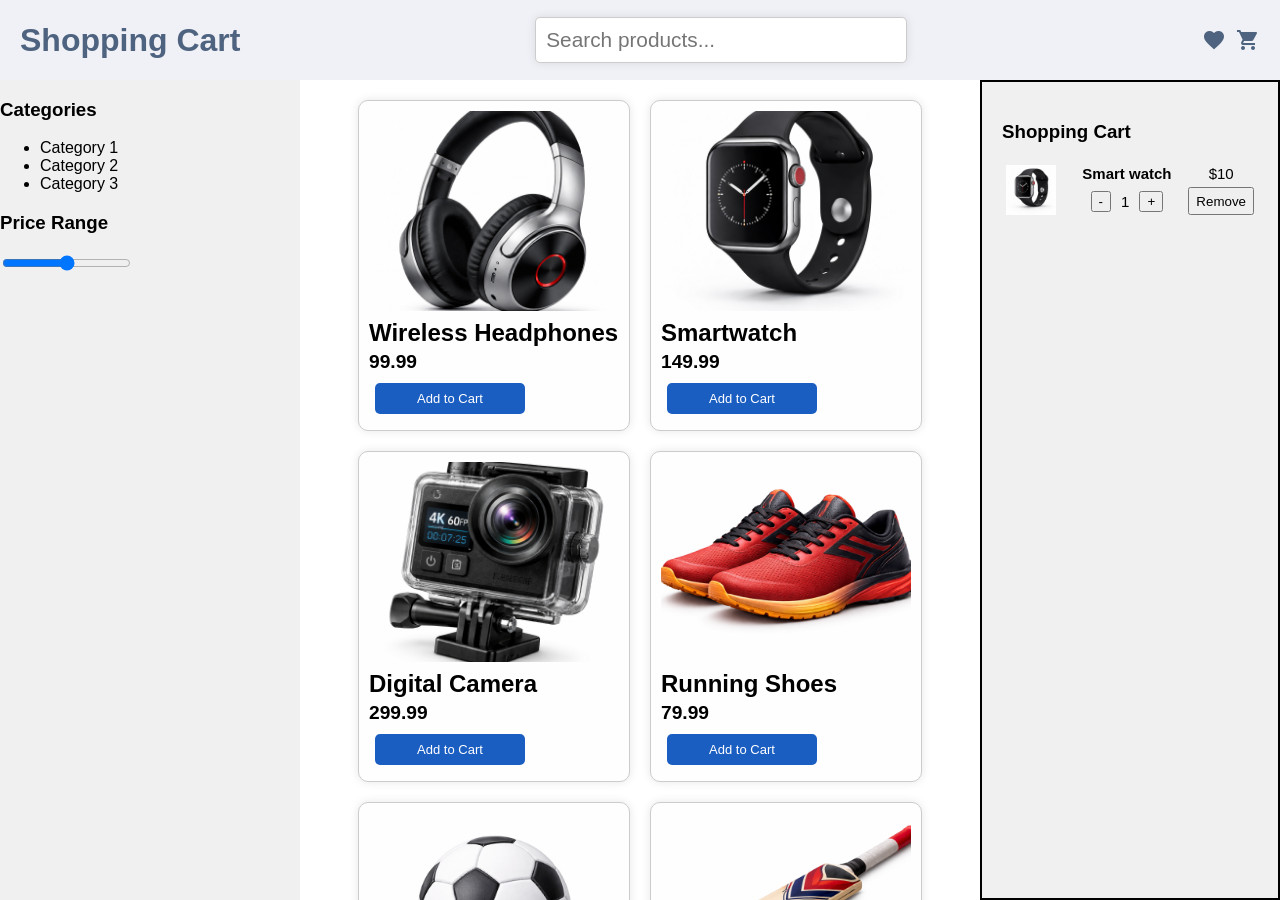
==== tasks/task-5/index.html @ ee0fd47f "loaded json data into html and divided the page into sections" ====
<!doctype html>
<html lang="en">
  <head>
    <meta charset="UTF-8" />
    <meta name="viewport" content="width=device-width, initial-scale=1.0" />
    <title>Shopping cart</title>
    <link rel="stylesheet" href="./style.css" />
    <link
      rel="stylesheet"
      href="https://fonts.googleapis.com/icon?family=Material+Icons"
    />
  </head>
  <body>
    <div class="container">
      <div class="navbar">
        <h1>Shopping Cart</h1>
        <input type="search" placeholder="Search products..." />
        <div class="icon-container">
          <i class="material-icons">favorite</i>
          <i class="material-icons">shopping_cart</i>
        </div>
      </div>
      <div class="sidebar">
        <div class="categories">
          <h3>Categories</h3>
          <ul>
            <li>Category 1</li>
            <li>Category 2</li>
            <li>Category 3</li>
          </ul>
        </div>
        <div class="price-range">
          <h3>Price Range</h3>
          <input type="range" min="0" max="1000" />
        </div>
        <div class="ratings"></div>
      </div>
      <div class="main">
        <!-- template to display products -->
        <!-- <div class="products">
                <div class="card">
                    <img src="./assets/earpods.png" alt="Product 1" height="100px">
                    <h3>Earpods</h3>
                    <p>Price: $10</p>
                    <button>Add to Cart</button>
                </div>
                 -->
      </div>
      <div class="cart">
        <h3>Shopping Cart</h3>
        <div class="cart-items">
          <img src="./assets/smart-watch.png" height="50px" />
          <h3>Smart watch</h3>
          <span>$10</span>
          <div class="buttons-group">
            <button>-</button>
            <span>1</span>
            <button>+</button>
          </div>
          <button class="remove">Remove</button>
        </div>
      </div>
    </div>
    <script type="module" src="./script.js"></script>
  </body>
</html>
---- tasks/task-5/style.css ----
body {
  margin: 0;
  padding: 0;
  font-family: Arial, sans-serif;
}
/* divide the page into sections using grid to .container */
.container {
  display: grid;
  grid-template-columns: 300px 1fr 300px;
  grid-template-rows: 80px 1fr;
  grid-template-areas:
    "navbar navbar navbar"
    "sidebar main cart";
  height: 100vh;
}

.sidebar {
  background-color: #f0f0f0;
  grid-area: sidebar;
}
.main {
  /* background-color: #EFF0F5; */
  background-color: white;
  grid-area: main;
  padding: 20px;
  overflow-y: auto;
}
.cart {
  background-color: #f0f0f0;
  grid-area: cart;
}

/* navbar styling */
.navbar {
  grid-area: navbar;
  display: flex;
  align-items: center;
  justify-content: space-between;
  padding: 10px 20px;
  background-color: #f0f1f6;
  color: #4e637f;
}
.icon-container {
  display: flex;
  gap: 10px;
}
.navbar input {
  padding: 10px;
  width: 30%;
  border: 1px solid #ccc;
  border-radius: 5px;
  font-size: 1.3rem;
  box-shadow: 0 0 10px rgba(0, 0, 0, 0.1);
}

/* main content styling */
.main .products {
  display: flex;
  flex-wrap: wrap;
  justify-content: center;
  gap: 20px;
}
.card {
  border: 1px solid #ccc;
  padding: 10px;
  border-radius: 10px;
  box-shadow: 0 0 10px rgba(0, 0, 0, 0.1);
  background-color: #fefefe;
  width: 250px;
}
.card img {
  width: 100%;
  height: 200px;
  object-fit: cover;
}
.card h3 {
  font-size: 1.5rem;
  margin: 4px 0px;
}
.card p {
  font-size: 1.2rem;
  font-weight: bold;
  margin: 4px 0px;
}
.card button {
  width: 60%;
  /* display: block; */
  margin:6px ;
  padding: 8px 10px;
  background-color:#1b5ec2;
  color: white;
  font-size: 13px;
  border: none;
  border-radius: 5px;

}
.cart{
    border: 2px solid black;
}
.cart {
  background-color: #f0f0f0;
  grid-area: cart;
  padding: 20px;
}
.cart-items {
    /* border: 2px solid black; */
  display: grid;
  grid-template-columns: 1fr 2fr 1fr;
  grid-template-rows: 20px ;
  gap: 2px;
  padding: 4px;
}
.cart-items img {
    grid-row:span 2;
  width: 50px;
  height: 50px;
  object-fit: cover;
}
.cart-items h3{
    margin:0;
    text-align: center;
    font-size: 15px;
}
.cart-items span{
    text-align: center;
    font-size: 15px;
}
.cart-items .buttons-group{
    display: flex;
    justify-content: center;
    align-items: center;
    gap: 10px;
}
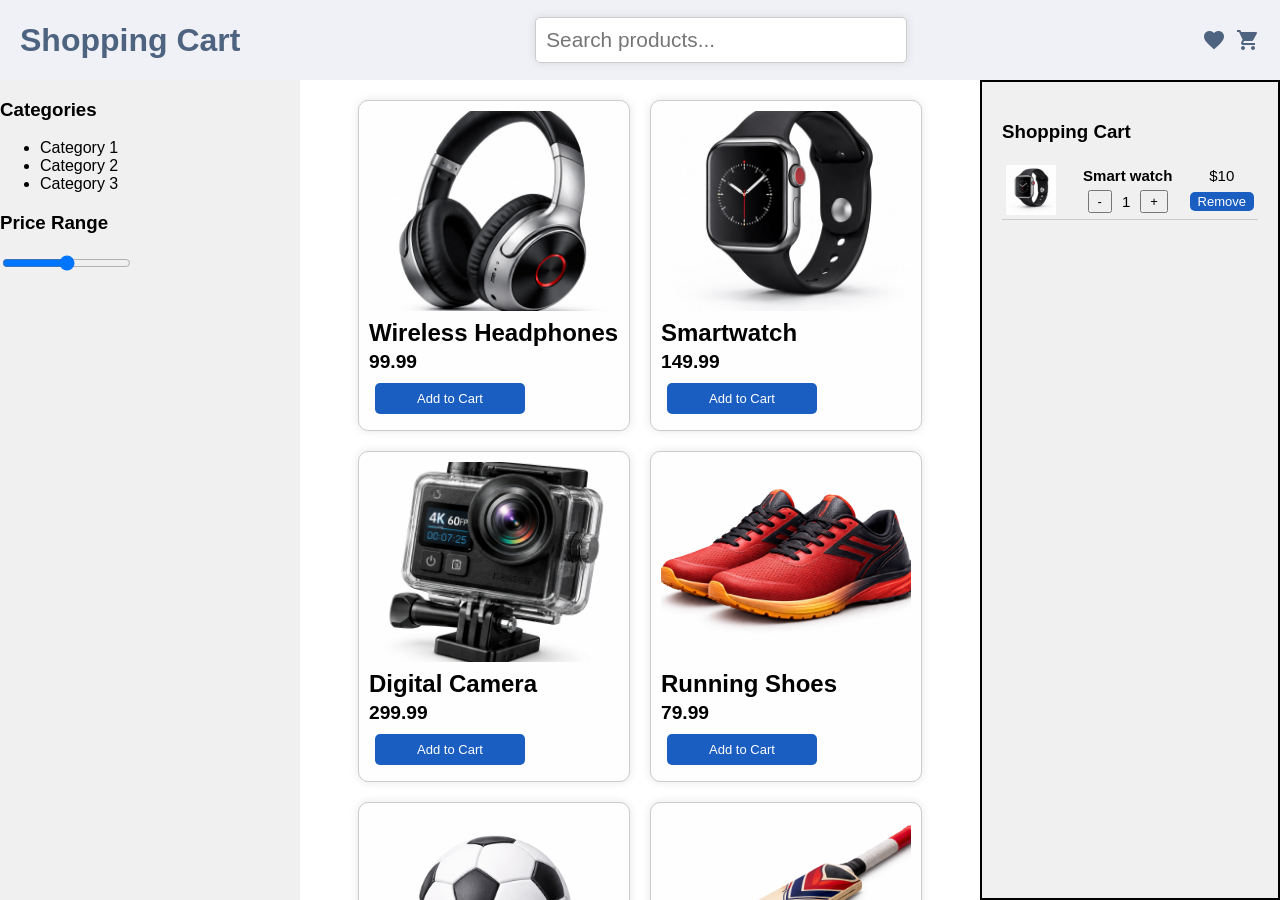
==== commit 6fe48724: "created the cart logic with dynamic item price calculation based on product item quantity" ====
--- a/tasks/task-5/index.html
+++ b/tasks/task-5/index.html
@@ -49,15 +49,15 @@
       <div class="cart">
         <h3>Shopping Cart</h3>
         <div class="cart-items">
-          <img src="./assets/smart-watch.png" height="50px" />
+          <img src="./assets/smart-watch.png" height="px" />
           <h3>Smart watch</h3>
           <span>$10</span>
           <div class="buttons-group">
             <button>-</button>
-            <span>1</span>
+            <span id="cart-item-price">1</span>
             <button>+</button>
           </div>
-          <button class="remove">Remove</button>
+          <button id="remove-btn">Remove</button>
         </div>
       </div>
     </div>
--- a/tasks/task-5/style.css
+++ b/tasks/task-5/style.css
@@ -94,40 +94,62 @@
   border-radius: 5px;
 
 }
-.cart{
-    border: 2px solid black;
-}
+/* cart styling */
 .cart {
   background-color: #f0f0f0;
   grid-area: cart;
   padding: 20px;
+  border: 2px solid black;
+  overflow-y: auto;
 }
+/* each cart item */
 .cart-items {
     /* border: 2px solid black; */
   display: grid;
   grid-template-columns: 1fr 2fr 1fr;
-  grid-template-rows: 20px ;
+  grid-template-rows: auto auto;
   gap: 2px;
   padding: 4px;
+  border-bottom: 1px solid #ccc;
+  /* place-items: center; */
+  align-items: center;
+  
 }
+/* cart item image */
 .cart-items img {
     grid-row:span 2;
   width: 50px;
   height: 50px;
   object-fit: cover;
 }
+/* cart item name */
 .cart-items h3{
     margin:0;
     text-align: center;
     font-size: 15px;
 }
+/* cart item price */
 .cart-items span{
     text-align: center;
     font-size: 15px;
 }
+/* cart items button increment and decrement */
 .cart-items .buttons-group{
     display: flex;
     justify-content: center;
     align-items: center;
     gap: 10px;
+}
+/* increment and decrement button styling in cart */
+.cart-items button{
+    padding: 2px 8px;
+    font-size: 13px;
+}
+/* item remove button styling */
+.cart-items #remove-btn{
+    background-color: #1b5ec2;
+    color: white;
+    border: none;
+    border-radius: 5px;
+    font-size: 13px;
 }
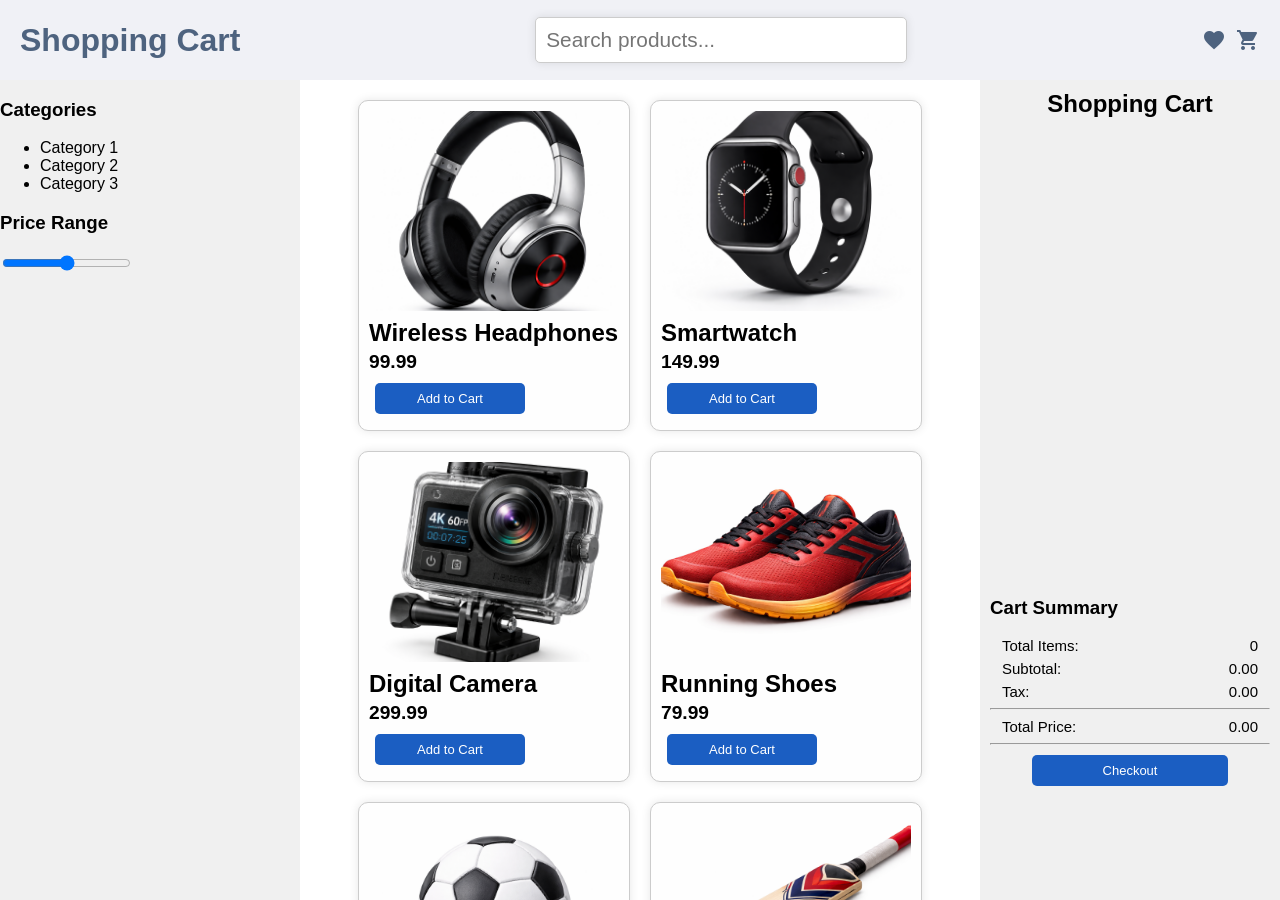
==== commit c1fcbbe5: "created cart summary and dynamically update the price based on the cart items and the task" ====
--- a/tasks/task-5/index.html
+++ b/tasks/task-5/index.html
@@ -1,43 +1,42 @@
 <!doctype html>
 <html lang="en">
-  <head>
-    <meta charset="UTF-8" />
-    <meta name="viewport" content="width=device-width, initial-scale=1.0" />
-    <title>Shopping cart</title>
-    <link rel="stylesheet" href="./style.css" />
-    <link
-      rel="stylesheet"
-      href="https://fonts.googleapis.com/icon?family=Material+Icons"
-    />
-  </head>
-  <body>
-    <div class="container">
-      <div class="navbar">
-        <h1>Shopping Cart</h1>
-        <input type="search" placeholder="Search products..." />
-        <div class="icon-container">
-          <i class="material-icons">favorite</i>
-          <i class="material-icons">shopping_cart</i>
-        </div>
+
+<head>
+  <meta charset="UTF-8" />
+  <meta name="viewport" content="width=device-width, initial-scale=1.0" />
+  <title>Shopping cart</title>
+  <link rel="stylesheet" href="./style.css" />
+  <link rel="stylesheet" href="https://fonts.googleapis.com/icon?family=Material+Icons" />
+</head>
+
+<body>
+  <div class="container">
+    <div class="navbar">
+      <h1>Shopping Cart</h1>
+      <input type="search" placeholder="Search products..." />
+      <div class="icon-container">
+        <i class="material-icons">favorite</i>
+        <i class="material-icons">shopping_cart</i>
       </div>
-      <div class="sidebar">
-        <div class="categories">
-          <h3>Categories</h3>
-          <ul>
-            <li>Category 1</li>
-            <li>Category 2</li>
-            <li>Category 3</li>
-          </ul>
-        </div>
-        <div class="price-range">
-          <h3>Price Range</h3>
-          <input type="range" min="0" max="1000" />
-        </div>
-        <div class="ratings"></div>
+    </div>
+    <div class="sidebar">
+      <div class="categories">
+        <h3>Categories</h3>
+        <ul>
+          <li>Category 1</li>
+          <li>Category 2</li>
+          <li>Category 3</li>
+        </ul>
       </div>
-      <div class="main">
-        <!-- template to display products -->
-        <!-- <div class="products">
+      <div class="price-range">
+        <h3>Price Range</h3>
+        <input type="range" min="0" max="1000" />
+      </div>
+      <div class="ratings"></div>
+    </div>
+    <div class="main">
+      <!-- template to display products -->
+      <!-- <div class="products">
                 <div class="card">
                     <img src="./assets/earpods.png" alt="Product 1" height="100px">
                     <h3>Earpods</h3>
@@ -45,22 +44,39 @@
                     <button>Add to Cart</button>
                 </div>
                  -->
+    </div>
+    <div class="cart-container">
+
+      <h3 style="text-align: center; padding: 0;margin:10px; font-size: 1.5rem;">Shopping Cart</h3>
+      <div class="cart">
+        <!-- <div class="cart-items">
+            <img src="./assets/smart-watch.png" height="px" />
+            <h3>Smart watch</h3>
+            <span>$10</span>
+            <div class="buttons-group">
+              <button>-</button>
+              <span id="cart-item-price">1</span>
+              <button>+</button>
+            </div>
+            <button id="remove-btn">Remove</button> -->
       </div>
-      <div class="cart">
-        <h3>Shopping Cart</h3>
-        <div class="cart-items">
-          <img src="./assets/smart-watch.png" height="px" />
-          <h3>Smart watch</h3>
-          <span>$10</span>
-          <div class="buttons-group">
-            <button>-</button>
-            <span id="cart-item-price">1</span>
-            <button>+</button>
-          </div>
-          <button id="remove-btn">Remove</button>
-        </div>
+      <div class="cart-summary">
+        <h3>Cart Summary</h3>
+        <p>Total Items: <span id="total-items">0</span></p>
+        <p>Subtotal: <span id="subtotal">$0</span></p>
+        <p>Tax: <span id="tax">$0</span></p>
+        <hr/>
+        <p>Total Price: <span id="total-price">$0</span></p>
+        <hr/>
+        <button id="checkout-btn">Checkout</button>
       </div>
+
+
     </div>
-    <script type="module" src="./script.js"></script>
-  </body>
-</html>
+  </div>
+  </div>
+  </div>
+  <script type="module" src="./script.js"></script>
+</body>
+
+</html>
--- a/tasks/task-5/style.css
+++ b/tasks/task-5/style.css
@@ -10,7 +10,7 @@
   grid-template-rows: 80px 1fr;
   grid-template-areas:
     "navbar navbar navbar"
-    "sidebar main cart";
+    "sidebar main cart-container";
   height: 100vh;
 }
 
@@ -25,9 +25,9 @@
   padding: 20px;
   overflow-y: auto;
 }
-.cart {
+.cart-container{
   background-color: #f0f0f0;
-  grid-area: cart;
+  grid-area: cart-container;
 }
 
 /* navbar styling */
@@ -97,14 +97,15 @@
 /* cart styling */
 .cart {
   background-color: #f0f0f0;
-  grid-area: cart;
   padding: 20px;
-  border: 2px solid black;
+ /* border: 2px solid black; */
   overflow-y: auto;
+  height: 50%;
 }
 /* each cart item */
 .cart-items {
     /* border: 2px solid black; */
+  
   display: grid;
   grid-template-columns: 1fr 2fr 1fr;
   grid-template-rows: auto auto;
@@ -152,4 +153,26 @@
     border: none;
     border-radius: 5px;
     font-size: 13px;
+}
+.cart-summary{
+    margin: 10px;
+}
+.cart-summary p{
+    display: flex;
+    justify-content: space-between;
+    margin:0;
+    font-size: 15px;
+    margin:6px 12px;
+    /* font-weight: bold; */
+}
+.cart-summary #checkout-btn{
+  display: block;
+  margin:10px auto;
+  padding: 8px 10px;
+  width: 70%;
+  background-color:#1b5ec2;
+  color: white;
+  font-size: 13px;
+  border: none;
+  border-radius: 5px;
 }
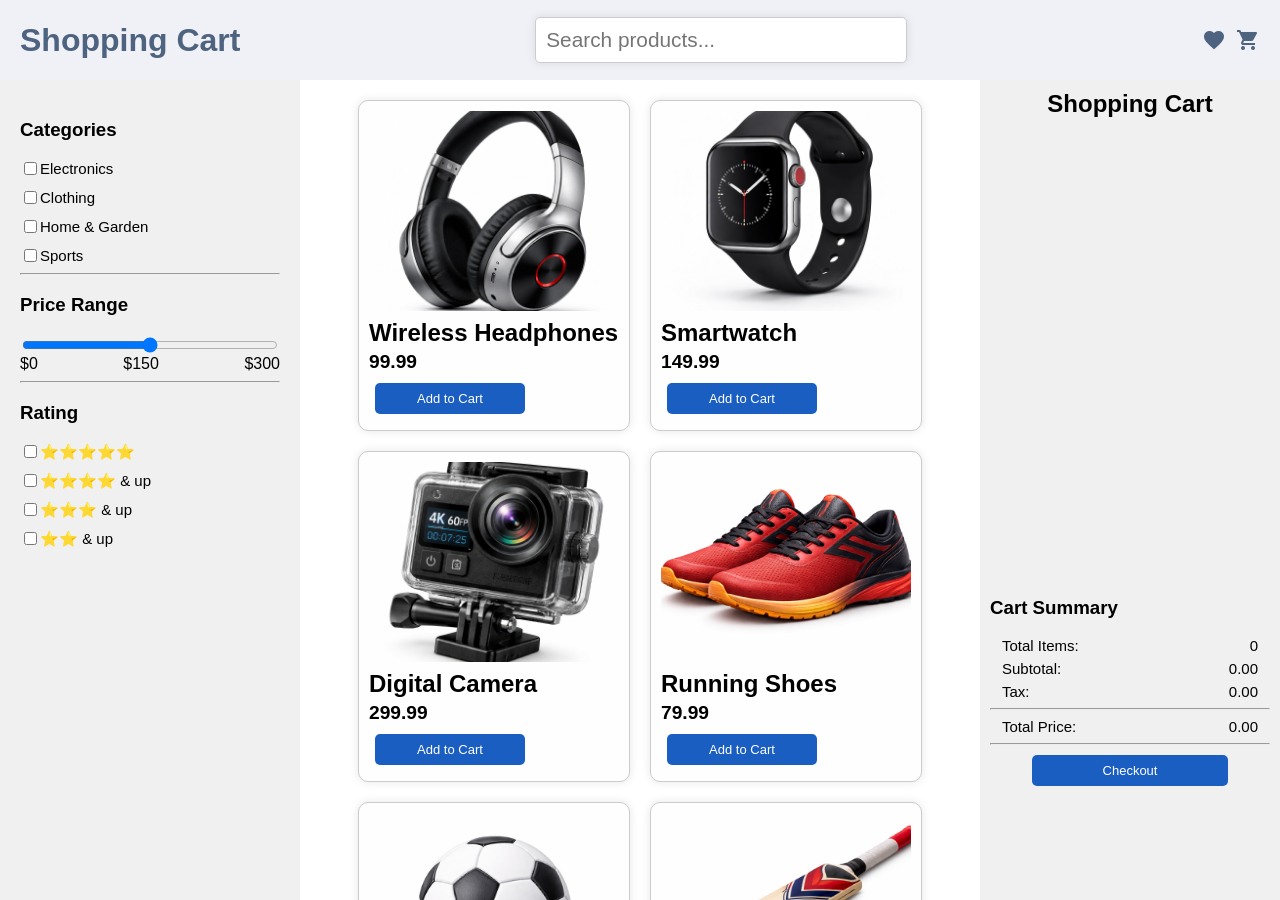
==== commit 2a2ea78c: "made the code modular and implemented the category filter and price range filter" ====
--- a/tasks/task-5/index.html
+++ b/tasks/task-5/index.html
@@ -20,19 +20,31 @@
       </div>
     </div>
     <div class="sidebar">
-      <div class="categories">
-        <h3>Categories</h3>
-        <ul>
-          <li>Category 1</li>
-          <li>Category 2</li>
-          <li>Category 3</li>
-        </ul>
+      <h3>Categories</h3>
+      <div class="filter-group" id="categoryFilter">
+        <label><input type="checkbox" value="electronics"> Electronics</label>
+        <label><input type="checkbox" value="clothing"> Clothing</label>
+        <label><input type="checkbox" value="home"> Home & Garden</label>
+        <label><input type="checkbox" value="sports"> Sports</label>
       </div>
+      <hr/>
+      <h3>Price Range</h3>
       <div class="price-range">
-        <h3>Price Range</h3>
-        <input type="range" min="0" max="1000" />
+        <input type="range" min="0" max="300" value="150" id="priceRange" />
+          <div class="price-values">
+            <span>$0</span>
+            <span id="priceValue">$150</span>
+            <span>$300</span>
+          </div>
       </div>
-      <div class="ratings"></div>
+      <hr/>
+      <h3>Rating</h3>
+      <div class="filter-group" id="rating-filter">
+        <label><input type="checkbox" value="5"> ⭐⭐⭐⭐⭐</label>
+        <label><input type="checkbox" value="4"> ⭐⭐⭐⭐ & up</label>
+        <label><input type="checkbox" value="3"> ⭐⭐⭐ & up</label>
+        <label><input type="checkbox" value="2"> ⭐⭐ & up</label>
+      </div>
     </div>
     <div class="main">
       <!-- template to display products -->
@@ -46,9 +58,9 @@
                  -->
     </div>
     <div class="cart-container">
-
       <h3 style="text-align: center; padding: 0;margin:10px; font-size: 1.5rem;">Shopping Cart</h3>
       <div class="cart">
+        <!-- template to display cart items -->
         <!-- <div class="cart-items">
             <img src="./assets/smart-watch.png" height="px" />
             <h3>Smart watch</h3>
@@ -70,8 +82,6 @@
         <hr/>
         <button id="checkout-btn">Checkout</button>
       </div>
-
-
     </div>
   </div>
   </div>
--- a/tasks/task-5/style.css
+++ b/tasks/task-5/style.css
@@ -14,10 +14,7 @@
   height: 100vh;
 }
 
-.sidebar {
-  background-color: #f0f0f0;
-  grid-area: sidebar;
-}
+
 .main {
   /* background-color: #EFF0F5; */
   background-color: white;
@@ -175,4 +172,45 @@
   font-size: 13px;
   border: none;
   border-radius: 5px;
-}+}
+
+/* sidebar styling */
+.sidebar {
+  background-color: #f0f0f0;
+  grid-area: sidebar;
+  padding: 20px;
+  /* border: 2px solid black; */
+}
+.sidebar .filter-group{
+  display: flex;
+  flex-direction: column;
+  gap: 10px;
+  justify-content: center;
+  font-size: 15px;
+}
+/* to align the checkbox and the label */
+.filter-group label{
+  display: flex;
+  align-items: center;
+}
+.sidebar .price-range{
+  display: flex;
+  flex-direction: column;
+  /* width: 70%; */
+  justify-content: center;
+}
+.price-range .price-values{
+  display: flex;
+  justify-content: space-between;
+}
+/* .sidebar .ratings{
+  display: flex;
+  flex-direction: column;
+  font-size: 15px;
+  justify-content: center;
+}
+.ratings label{
+  display: flex;
+  gap: 10px;
+} */
+
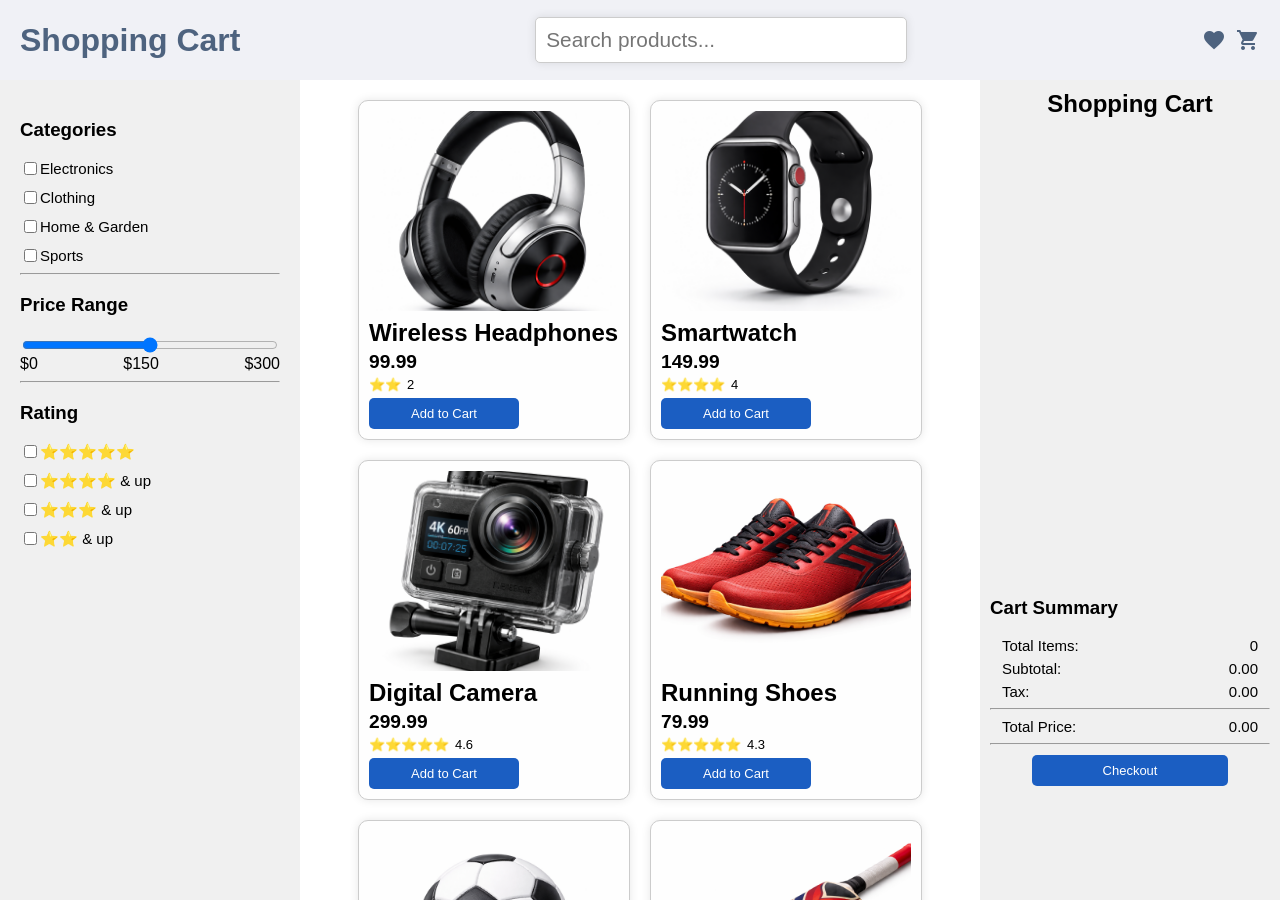
==== commit 49e227ca: "added search filters based on the name of the product" ====
--- a/tasks/task-5/index.html
+++ b/tasks/task-5/index.html
@@ -13,7 +13,7 @@
   <div class="container">
     <div class="navbar">
       <h1>Shopping Cart</h1>
-      <input type="search" placeholder="Search products..." />
+      <input type="search" placeholder="Search products..." id="search-product" />
       <div class="icon-container">
         <i class="material-icons">favorite</i>
         <i class="material-icons">shopping_cart</i>
--- a/tasks/task-5/style.css
+++ b/tasks/task-5/style.css
@@ -82,7 +82,7 @@
 .card button {
   width: 60%;
   /* display: block; */
-  margin:6px ;
+  margin-top:6px ;
   padding: 8px 10px;
   background-color:#1b5ec2;
   color: white;
@@ -90,6 +90,14 @@
   border: none;
   border-radius: 5px;
 
+}
+.rating-container{
+  display: flex;
+  align-items: center;
+  gap: 6px;
+}
+.rating-container span{
+  font-size: 13px;
 }
 /* cart styling */
 .cart {
@@ -203,14 +211,4 @@
   display: flex;
   justify-content: space-between;
 }
-/* .sidebar .ratings{
-  display: flex;
-  flex-direction: column;
-  font-size: 15px;
-  justify-content: center;
-}
-.ratings label{
-  display: flex;
-  gap: 10px;
-} */
-
+
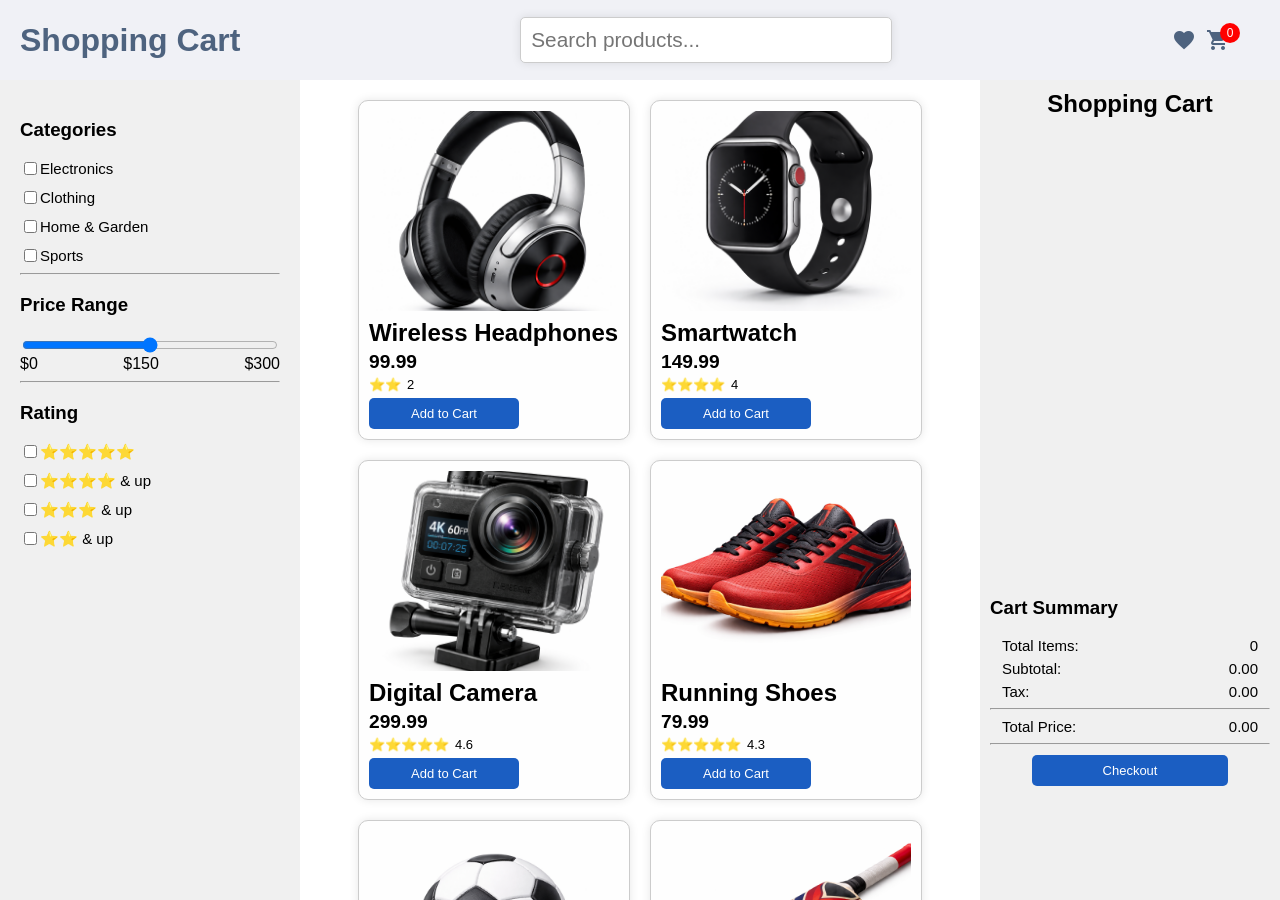
==== commit e44d51b0: "added a cart count ribbon on the cart icon in the navbar on top right corner" ====
--- a/tasks/task-5/index.html
+++ b/tasks/task-5/index.html
@@ -16,7 +16,9 @@
       <input type="search" placeholder="Search products..." id="search-product" />
       <div class="icon-container">
         <i class="material-icons">favorite</i>
-        <i class="material-icons">shopping_cart</i>
+        <i class="material-icons">shopping_cart
+        </i>
+        <span class="cart-count">0</span>
       </div>
     </div>
     <div class="sidebar">
--- a/tasks/task-5/style.css
+++ b/tasks/task-5/style.css
@@ -49,7 +49,22 @@
   font-size: 1.3rem;
   box-shadow: 0 0 10px rgba(0, 0, 0, 0.1);
 }
-
+.cart-count{
+  background-color: red;
+  color: white;
+  width: 20px;
+  height: 20px;
+  border-radius: 50%;
+  font-size: 12px;
+  position: relative;
+  top: -5px;
+  left: -20px;
+  z-index: 1;
+  text-align: center;
+  display: flex;
+  justify-content: center;
+  align-items: center;
+}
 /* main content styling */
 .main .products {
   display: flex;
